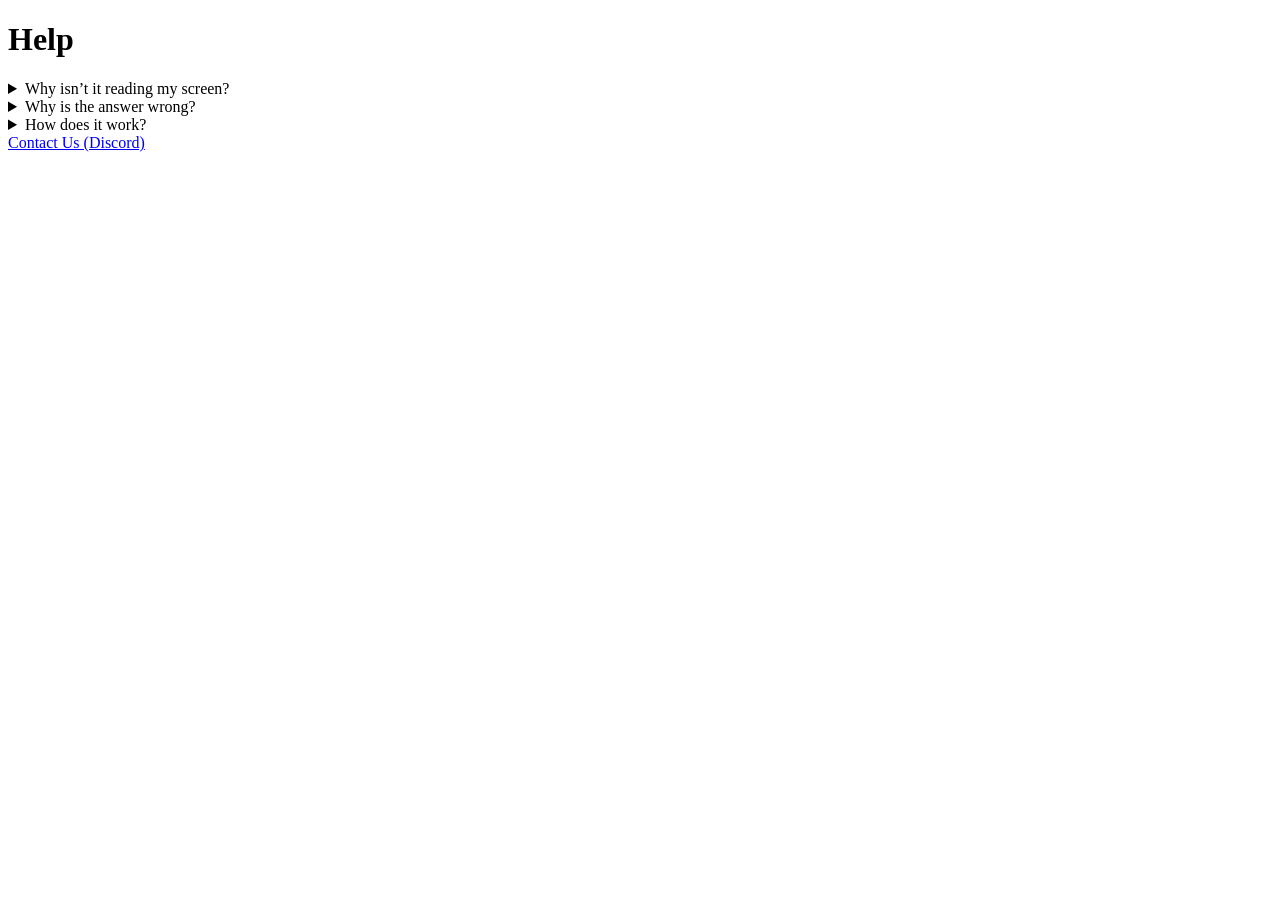
==== help.html @ 06164152 "Add help.html with FAQ and contact information" ====
<!DOCTYPE html>
<html>
<head>
  <title>Help</title>
  <link rel="stylesheet" href="style.css">
</head>
<body>

<h1>Help</h1>

<div class="faq">
  <details>
    <summary>Why isn’t it reading my screen?</summary>
    Make sure you granted tab permissions and reloaded the extension.
  </details>

  <details>
    <summary>Why is the answer wrong?</summary>
    If you get the wrong answer more than twice in a row click CTRL + SHIFT + R and hold for 2 seconds
  </details>

  <details>
    <summary>How does it work?</summary>
    EndXL Takes end to end encrypted screenshots of your screen and sends it to an AI for processing using the API Key you provided
  </details>
</div>
<a class="btn" href="https://discord.gg/YOUR_LINK" target="_blank">
Contact Us (Discord)
</a>

</body>
</html>
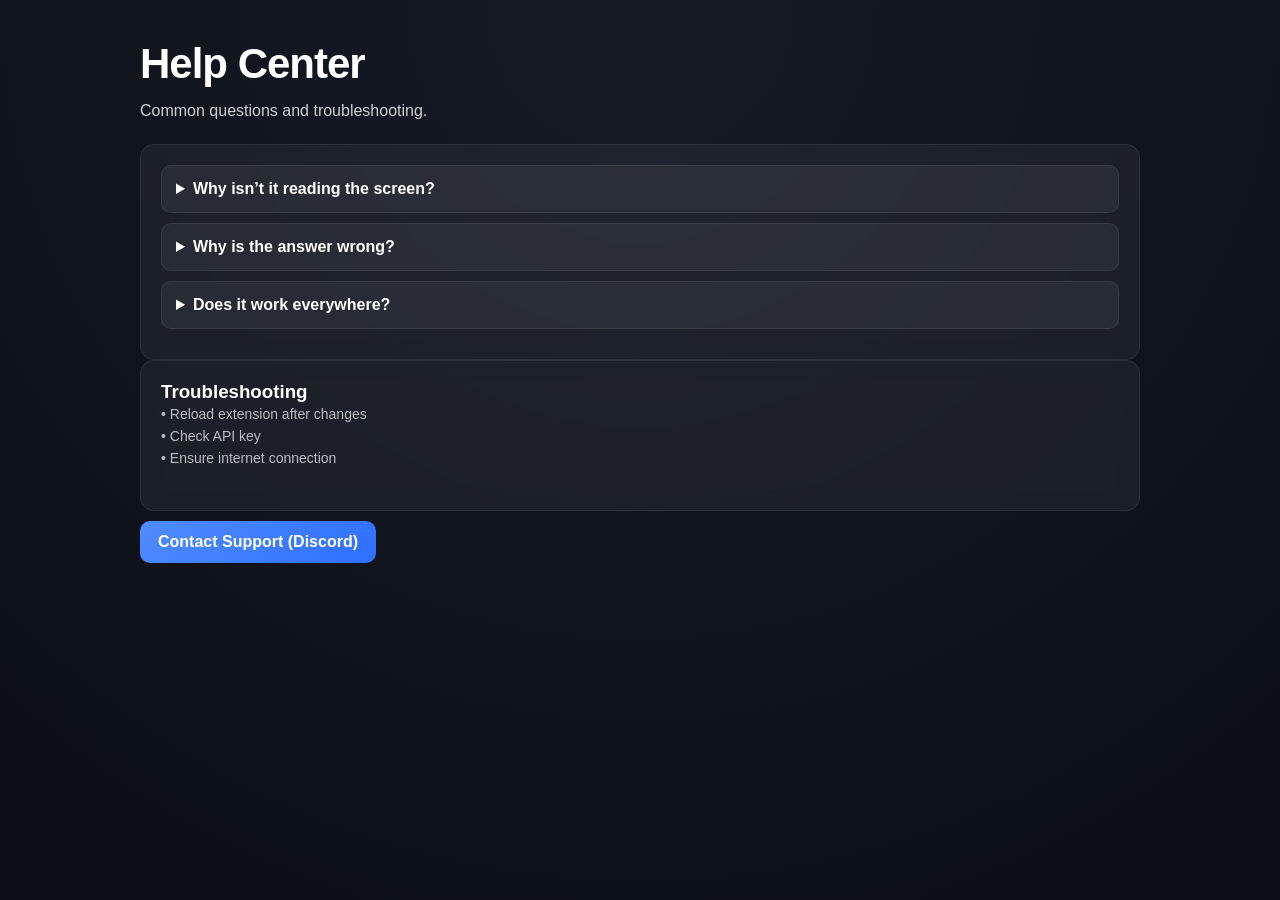
==== commit 254e9f1d: "Update help.html" ====
--- a/help.html
+++ b/help.html
@@ -4,29 +4,45 @@
   <title>Help</title>
   <link rel="stylesheet" href="style.css">
 </head>
+
 <body>
+<div class="container">
 
-<h1>Help</h1>
+  <h1>Help Center</h1>
+  <p>Common questions and troubleshooting.</p>
 
-<div class="faq">
-  <details>
-    <summary>Why isn’t it reading my screen?</summary>
-    Make sure you granted tab permissions and reloaded the extension.
-  </details>
+  <div class="card">
 
-  <details>
-    <summary>Why is the answer wrong?</summary>
-    If you get the wrong answer more than twice in a row click CTRL + SHIFT + R and hold for 2 seconds
-  </details>
+    <details>
+      <summary>Why isn’t it reading the screen?</summary>
+      Make sure you allowed tab permissions and reloaded the extension.
+    </details>
 
-  <details>
-    <summary>How does it work?</summary>
-    EndXL Takes end to end encrypted screenshots of your screen and sends it to an AI for processing using the API Key you provided
-  </details>
+    <details>
+      <summary>Why is the answer wrong?</summary>
+      Try recapturing or refreshing the page.
+    </details>
+
+    <details>
+      <summary>Does it work everywhere?</summary>
+      Yes, anywhere screenshots are allowed.
+    </details>
+
+  </div>
+
+  <div class="card">
+    <h3>Troubleshooting</h3>
+    <p class="small">
+      • Reload extension after changes<br>
+      • Check API key<br>
+      • Ensure internet connection
+    </p>
+  </div>
+
+  <a class="btn" href="YOUR_DISCORD_LINK" target="_blank">
+    Contact Support (Discord)
+  </a>
+
 </div>
-<a class="btn" href="https://discord.gg/YOUR_LINK" target="_blank">
-Contact Us (Discord)
-</a>
-
 </body>
 </html>
--- a/style.css
+++ b/style.css
@@ -0,0 +1,83 @@
+* {
+  margin: 0;
+  padding: 0;
+  box-sizing: border-box;
+  font-family: Inter, Arial, sans-serif;
+}
+
+body {
+  background: radial-gradient(circle at top, #151a25, #0b0e14);
+  color: white;
+  min-height: 100vh;
+  padding: 40px 20px;
+}
+
+.container {
+  max-width: 1000px;
+  margin: auto;
+}
+
+h1 {
+  font-size: 42px;
+  margin-bottom: 10px;
+  letter-spacing: -1px;
+}
+
+p {
+  opacity: 0.8;
+  line-height: 1.6;
+  margin-bottom: 20px;
+}
+
+.hero {
+  text-align: center;
+  margin-bottom: 50px;
+}
+
+.grid {
+  display: grid;
+  grid-template-columns: repeat(auto-fit, minmax(240px, 1fr));
+  gap: 20px;
+}
+
+.card {
+  background: rgba(255,255,255,0.05);
+  border: 1px solid rgba(255,255,255,0.08);
+  padding: 20px;
+  border-radius: 14px;
+  backdrop-filter: blur(10px);
+}
+
+.btn {
+  display: inline-block;
+  padding: 12px 18px;
+  background: linear-gradient(135deg, #4f8cff, #2f6fff);
+  color: white;
+  border-radius: 10px;
+  text-decoration: none;
+  margin-top: 10px;
+  transition: 0.2s;
+  font-weight: 600;
+}
+
+.btn:hover {
+  transform: translateY(-2px);
+}
+
+.small {
+  opacity: 0.7;
+  font-size: 14px;
+}
+
+details {
+  background: rgba(255,255,255,0.05);
+  padding: 14px;
+  border-radius: 10px;
+  margin-bottom: 10px;
+  border: 1px solid rgba(255,255,255,0.08);
+}
+
+summary {
+  cursor: pointer;
+  font-weight: 600;
+}
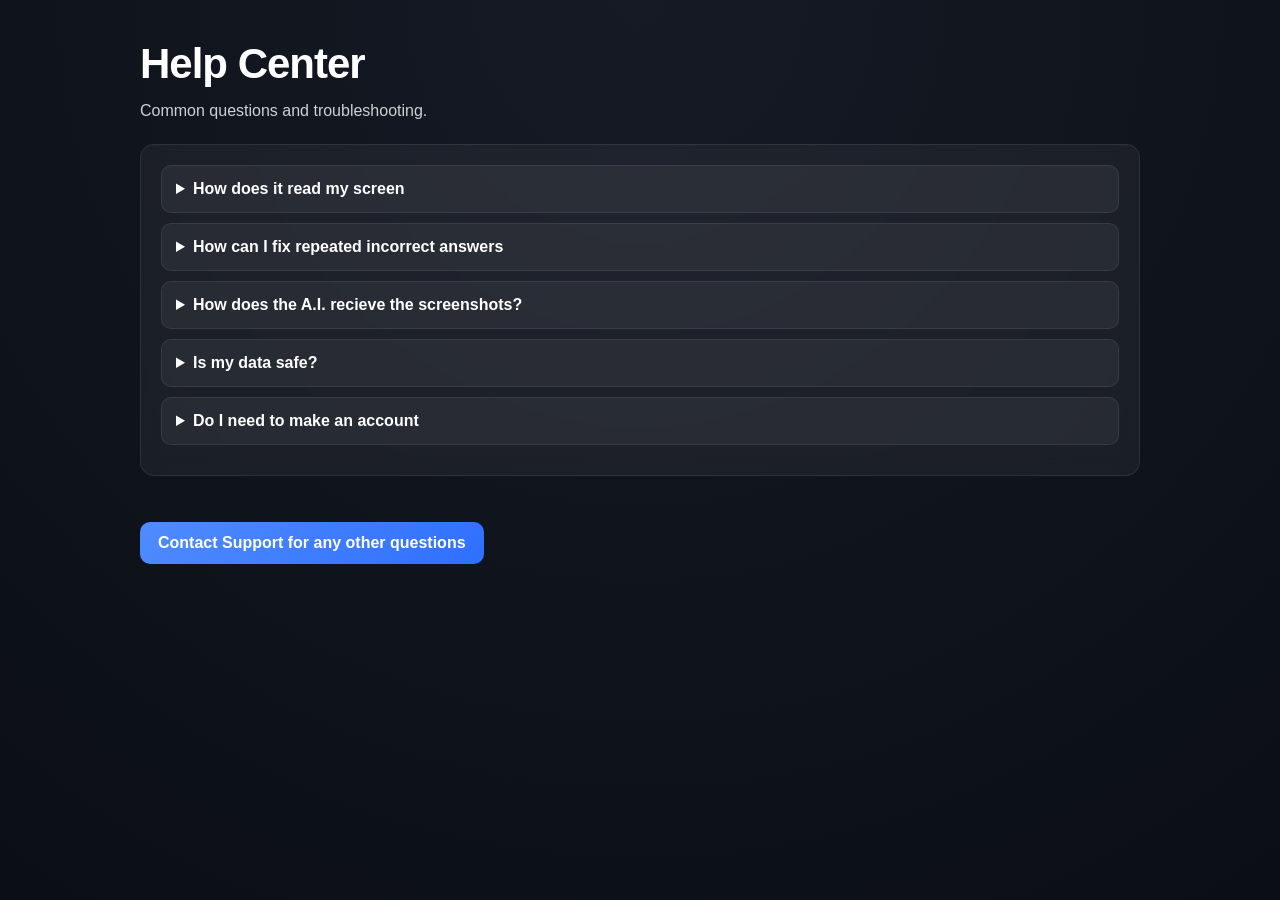
==== commit df961990: "Update help.html with new FAQs and details" ====
--- a/help.html
+++ b/help.html
@@ -14,33 +14,37 @@
   <div class="card">
 
     <details>
-      <summary>Why isn’t it reading the screen?</summary>
-      Make sure you allowed tab permissions and reloaded the extension.
+      <summary>How does it read my screen</summary>
+      EndXL  reads your screen by capturing end to end encrypted screenshots sent to an A.I. using you provided API Key
     </details>
 
     <details>
-      <summary>Why is the answer wrong?</summary>
-      Try recapturing or refreshing the page.
+      <summary>How can I fix repeated incorrect answers</summary>
+      If you recieve an incorrect answer more than 3 times in a row, hold CTRL + SHFT + R for 3 seconds and then release. If this doesn't work create a support ticket
     </details>
 
     <details>
-      <summary>Does it work everywhere?</summary>
-      Yes, anywhere screenshots are allowed.
+      <summary>How does the A.I. recieve the screenshots?</summary>
+      Your screenshots are sent to the A.I. through your custom API Key which is attached to your Google Account. We never see any of your personal information
+    </details>
+
+    <details>
+      <summary>Is my data safe?</summary>
+      Yes. All personal information is encrypted before being sent to the A.I. ensuring anything on the webpage is kept safe and secure
+    </details>
+
+    <details>
+      <summary>Do I need to make an account</summary>
+      No accounts are needed to use EndXL to its maximum capacity. EndXL will remain free for all users forever
     </details>
 
   </div>
 
-  <div class="card">
-    <h3>Troubleshooting</h3>
-    <p class="small">
-      • Reload extension after changes<br>
-      • Check API key<br>
-      • Ensure internet connection
-    </p>
-  </div>
-
+  <br>
+  <br>
+  
   <a class="btn" href="YOUR_DISCORD_LINK" target="_blank">
-    Contact Support (Discord)
+    Contact Support for any other questions
   </a>
 
 </div>
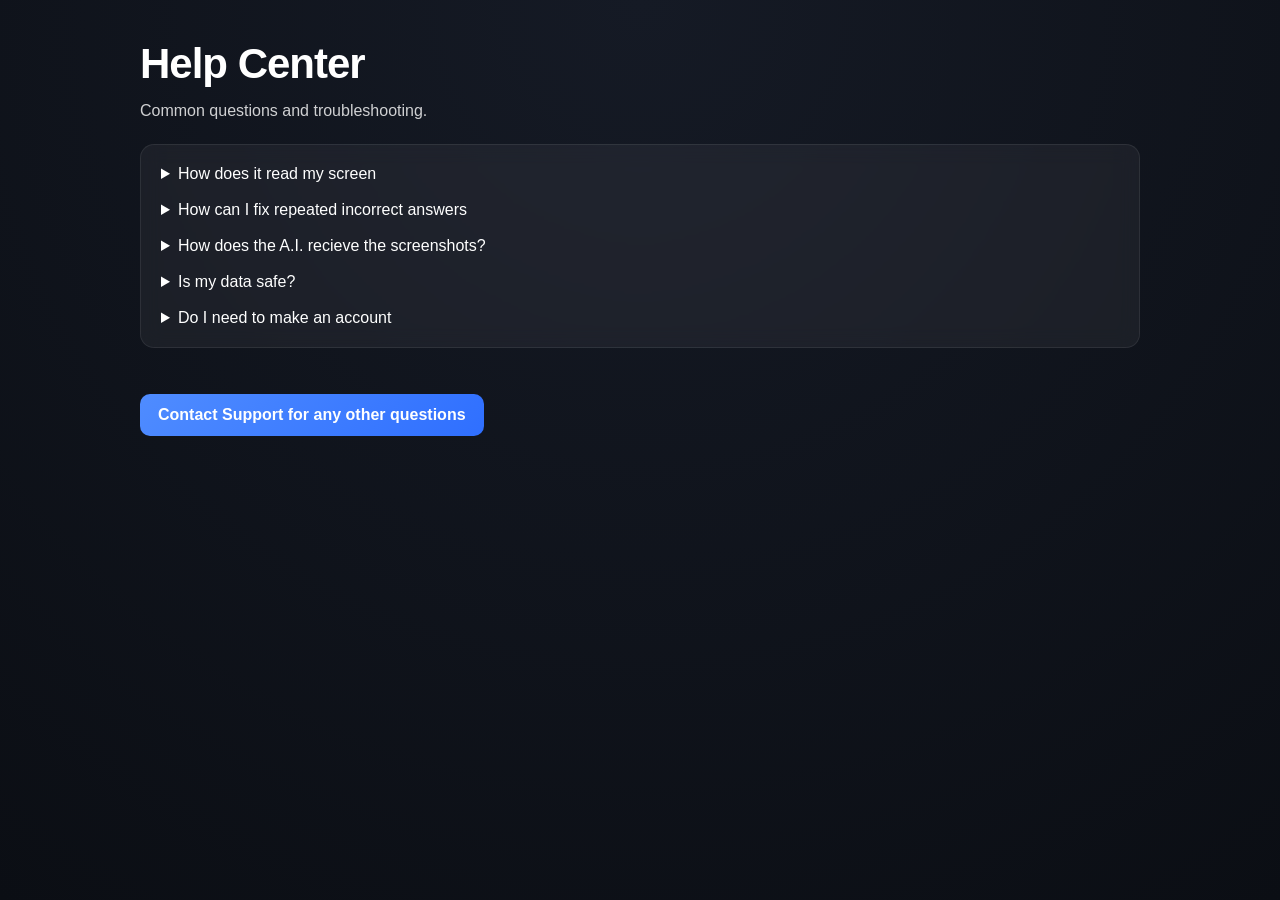
==== commit a7c2321b: "Add FAQs to help.html for user guidance" ====
--- a/help.html
+++ b/help.html
@@ -18,21 +18,29 @@
       EndXL  reads your screen by capturing end to end encrypted screenshots sent to an A.I. using you provided API Key
     </details>
 
+<br>
+    
     <details>
       <summary>How can I fix repeated incorrect answers</summary>
       If you recieve an incorrect answer more than 3 times in a row, hold CTRL + SHFT + R for 3 seconds and then release. If this doesn't work create a support ticket
     </details>
 
+<br>
+    
     <details>
       <summary>How does the A.I. recieve the screenshots?</summary>
       Your screenshots are sent to the A.I. through your custom API Key which is attached to your Google Account. We never see any of your personal information
     </details>
 
+<br>
+    
     <details>
       <summary>Is my data safe?</summary>
       Yes. All personal information is encrypted before being sent to the A.I. ensuring anything on the webpage is kept safe and secure
     </details>
 
+<br>
+    
     <details>
       <summary>Do I need to make an account</summary>
       No accounts are needed to use EndXL to its maximum capacity. EndXL will remain free for all users forever
--- a/style.css
+++ b/style.css
@@ -16,6 +16,14 @@
   max-width: 1000px;
   margin: auto;
 }
+
+.button-container {
+  display: flex;
+  justify-content: center; 
+  gap: 15px;              
+  padding: 20px;
+}
+
 
 h1 {
   font-size: 42px;
@@ -69,7 +77,7 @@
   font-size: 14px;
 }
 
-details {
+.details {
   background: rgba(255,255,255,0.05);
   padding: 14px;
   border-radius: 10px;
@@ -77,7 +85,118 @@
   border: 1px solid rgba(255,255,255,0.08);
 }
 
-summary {
+.summary {
   cursor: pointer;
   font-weight: 600;
 }
+
+.comparison-section {
+  margin-bottom: 35px;
+  display: flex;
+  flex-direction: column;
+  align-items: center; 
+  justify-content: center;
+  width: 100%;
+}
+
+.comparison-tabs {
+  display: flex;
+  justify-content: center; 
+  gap: 15px; 
+  margin-bottom: 25px;
+  width: 100%;
+}
+
+.tab-button {
+  padding: 12px 24px;
+  border: none;
+  border-radius: 12px;
+  background: #1a2235;
+  color: #dce6ff;
+  cursor: pointer;
+  font-size: 1rem;
+  font-weight: 600;
+  transition: all 0.3s ease;
+}
+
+.tab-button:hover {
+  transform: translateY(-2px);
+  background: #24304a;
+}
+
+.tab-button.active {
+  background: linear-gradient(135deg, #4f8cff, #6aa8ff);
+  color: white;
+  box-shadow: 0 10px 25px rgba(79, 140, 255, 0.35);
+}
+
+.comparison-panel {
+  display: none;
+  width: 100%;
+  max-width: 1000px; 
+  margin: 0 auto;    /* Centers the panel */
+}
+
+.comparison-panel.active {
+  display: block;
+}
+
+.comparison-table {
+  width: 100%;
+  border-collapse: collapse;
+  background: rgba(20, 28, 25, 0.9);
+  border-radius: 20px;
+  overflow: hidden;
+  box-shadow: 0 20px 50px rgba(0, 0, 0, 0.25);
+  margin: 0 auto; 
+}
+
+.comparison-table th,
+.comparison-table td {
+  padding: 18px 24px;
+  text-align: center;
+  border-bottom: 1px solid rgba(255, 255, 255, 0.08);
+}
+
+.comparison-table th:first-child,
+.comparison-table td:first-child {
+  text-align: left; 
+  
+  font-weight: 600;
+}
+
+.comparison-table th {
+  background: rgba(79, 140, 255, 0.15);
+  font-size: 1.05rem;
+}
+
+.comparison-table tr:hover {
+  background: rgba(255, 255, 255, 0.03);
+}
+
+.check {
+  color: #22c55e;
+  font-size: 1.4rem;
+  font-weight: bold;
+}
+
+.cross {
+  color: #ef4444;
+  font-size: 1.4rem;
+  font-weight: bold;
+}
+
+@media (max-width: 768px) {
+  .comparison-tabs {
+    flex-direction: column;
+    align-items: center;
+  }
+  .comparison-table {
+    font-size: 0.9rem;
+  }
+  .comparison-table th,
+  .comparison-table td {
+    padding: 12px 10px;
+  }
+}
+
